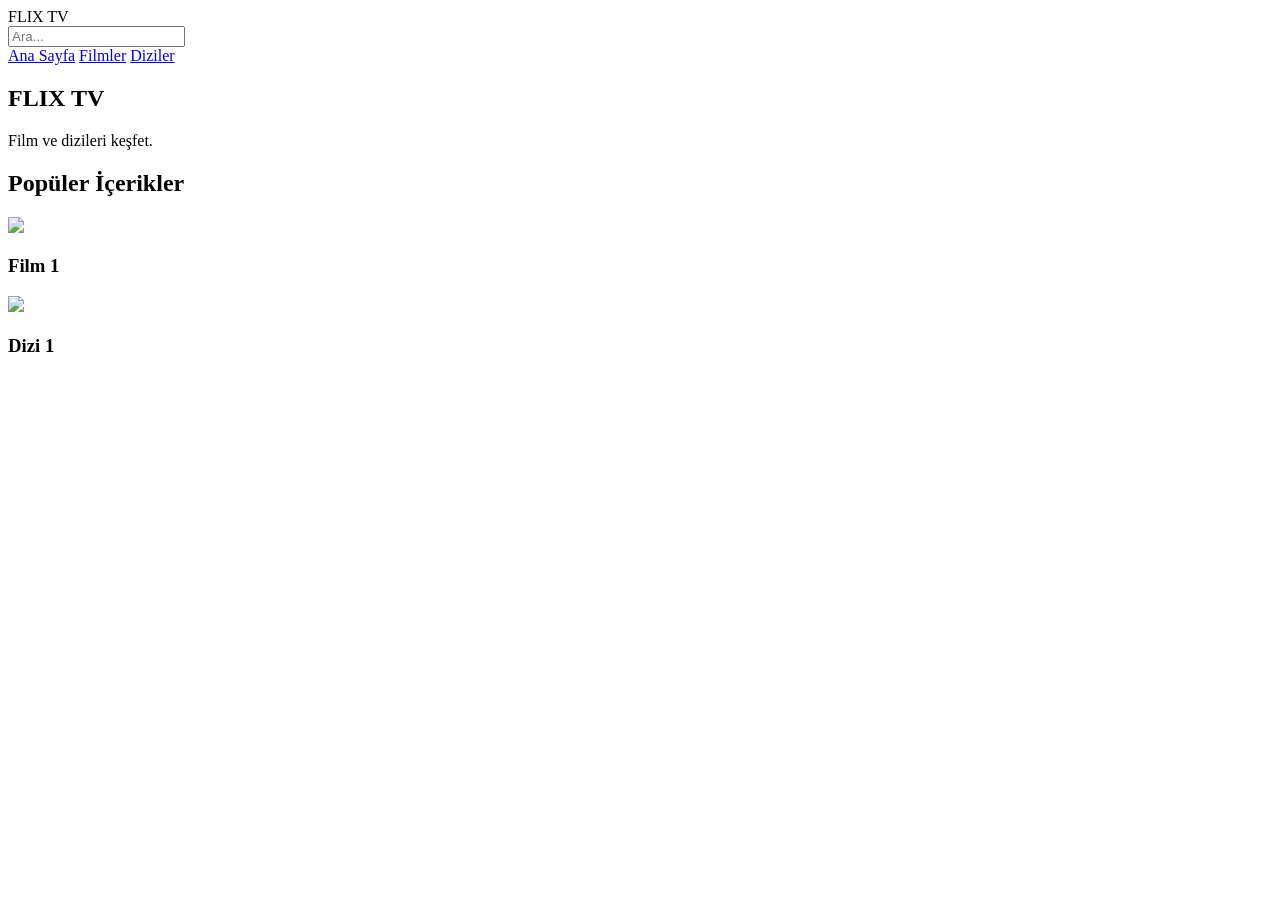
==== index.html @ db8cfdf8 "Rename index to index.html" ====
<!DOCTYPE html>
<html lang="tr">
<head>
<meta charset="UTF-8">
<meta name="viewport" content="width=device-width, initial-scale=1.0">
<title>FLIX TV</title>
<link rel="stylesheet" href="css/style.css">
</head>
<body>

<header>
    <div class="logo">FLIX TV</div>

    <input type="text" id="searchInput" placeholder="Ara...">

    <nav>
        <a href="index.html">Ana Sayfa</a>
        <a href="movies.html">Filmler</a>
        <a href="series.html">Diziler</a>
    </nav>
</header>

<section class="hero">
    <h1>FLIX TV</h1>
    <p>Film ve dizileri keşfet.</p>
</section>

<section class="content">
    <h2>Popüler İçerikler</h2>

    <div class="grid">

        <div class="card">
            <img src="https://via.placeholder.com/300x450">
            <h3>Film 1</h3>
        </div>

        <div class="card">
            <img src="https://via.placeholder.com/300x450">
            <h3>Dizi 1</h3>
        </div>

    </div>
</section>

<script src="js/app.js"></script>
</body>
</html>
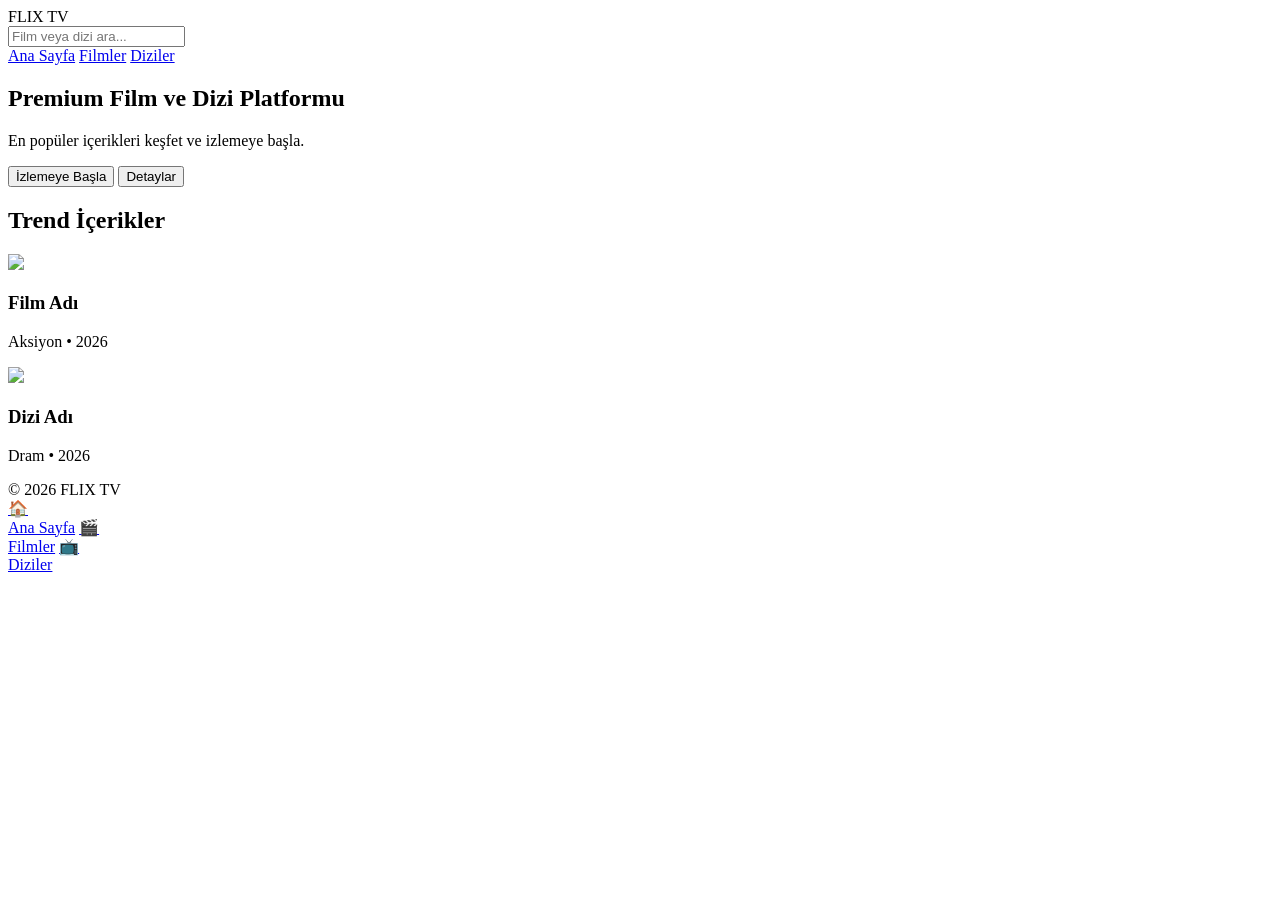
==== commit 272f8478: "Update index.html" ====
--- a/index.html
+++ b/index.html
@@ -11,7 +11,7 @@
 <header>
     <div class="logo">FLIX TV</div>
 
-    <input type="text" id="searchInput" placeholder="Ara...">
+    <input type="text" id="searchInput" placeholder="Film veya dizi ara...">
 
     <nav>
         <a href="index.html">Ana Sayfa</a>
@@ -21,27 +21,50 @@
 </header>
 
 <section class="hero">
-    <h1>FLIX TV</h1>
-    <p>Film ve dizileri keşfet.</p>
+    <h1>Premium Film ve Dizi Platformu</h1>
+    <p>En popüler içerikleri keşfet ve izlemeye başla.</p>
+
+    <div class="hero-buttons">
+        <button class="btn btn-primary">İzlemeye Başla</button>
+        <button class="btn btn-secondary">Detaylar</button>
+    </div>
 </section>
 
 <section class="content">
-    <h2>Popüler İçerikler</h2>
+
+    <h2 class="section-title">Trend İçerikler</h2>
 
     <div class="grid">
 
         <div class="card">
             <img src="https://via.placeholder.com/300x450">
-            <h3>Film 1</h3>
+            <div class="card-content">
+                <h3>Film Adı</h3>
+                <p>Aksiyon • 2026</p>
+            </div>
         </div>
 
         <div class="card">
             <img src="https://via.placeholder.com/300x450">
-            <h3>Dizi 1</h3>
+            <div class="card-content">
+                <h3>Dizi Adı</h3>
+                <p>Dram • 2026</p>
+            </div>
         </div>
 
     </div>
+
 </section>
+
+<footer>
+© 2026 FLIX TV
+</footer>
+
+<div class="bottom-nav">
+    <a class="active" href="index.html">🏠<br>Ana Sayfa</a>
+    <a href="movies.html">🎬<br>Filmler</a>
+    <a href="series.html">📺<br>Diziler</a>
+</div>
 
 <script src="js/app.js"></script>
 </body>
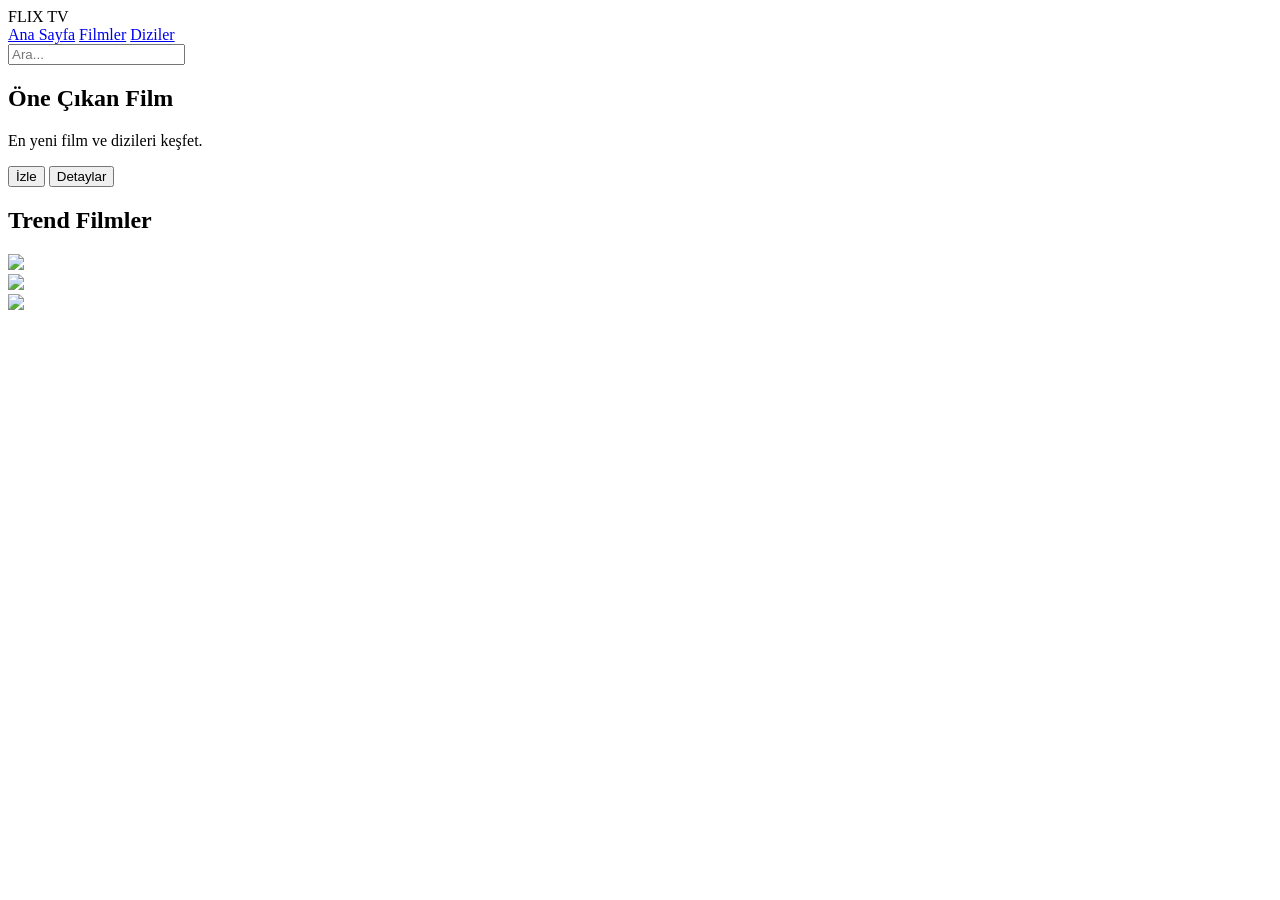
==== commit 30889866: "Update index.html" ====
--- a/index.html
+++ b/index.html
@@ -4,68 +4,59 @@
 <meta charset="UTF-8">
 <meta name="viewport" content="width=device-width, initial-scale=1.0">
 <title>FLIX TV</title>
+
 <link rel="stylesheet" href="css/style.css">
+<link rel="stylesheet" href="css/home.css">
 </head>
 <body>
 
-<header>
+<header class="header">
     <div class="logo">FLIX TV</div>
 
-    <input type="text" id="searchInput" placeholder="Film veya dizi ara...">
-
-    <nav>
+    <nav class="nav">
         <a href="index.html">Ana Sayfa</a>
         <a href="movies.html">Filmler</a>
         <a href="series.html">Diziler</a>
     </nav>
+
+    <div class="actions">
+        <input type="text" placeholder="Ara...">
+    </div>
 </header>
 
 <section class="hero">
-    <h1>Premium Film ve Dizi Platformu</h1>
-    <p>En popüler içerikleri keşfet ve izlemeye başla.</p>
+    <div class="overlay"></div>
 
-    <div class="hero-buttons">
-        <button class="btn btn-primary">İzlemeye Başla</button>
-        <button class="btn btn-secondary">Detaylar</button>
+    <div class="hero-content">
+        <h1>Öne Çıkan Film</h1>
+        <p>En yeni film ve dizileri keşfet.</p>
+
+        <button>İzle</button>
+        <button>Detaylar</button>
     </div>
 </section>
 
-<section class="content">
+<section class="section">
+    <h2>Trend Filmler</h2>
 
-    <h2 class="section-title">Trend İçerikler</h2>
+    <div class="movie-row">
 
-    <div class="grid">
-
-        <div class="card">
+        <div class="movie-card">
             <img src="https://via.placeholder.com/300x450">
-            <div class="card-content">
-                <h3>Film Adı</h3>
-                <p>Aksiyon • 2026</p>
-            </div>
         </div>
 
-        <div class="card">
+        <div class="movie-card">
             <img src="https://via.placeholder.com/300x450">
-            <div class="card-content">
-                <h3>Dizi Adı</h3>
-                <p>Dram • 2026</p>
-            </div>
+        </div>
+
+        <div class="movie-card">
+            <img src="https://via.placeholder.com/300x450">
         </div>
 
     </div>
-
 </section>
 
-<footer>
-© 2026 FLIX TV
-</footer>
+<script src="js/app.js"></script>
 
-<div class="bottom-nav">
-    <a class="active" href="index.html">🏠<br>Ana Sayfa</a>
-    <a href="movies.html">🎬<br>Filmler</a>
-    <a href="series.html">📺<br>Diziler</a>
-</div>
-
-<script src="js/app.js"></script>
 </body>
 </html>
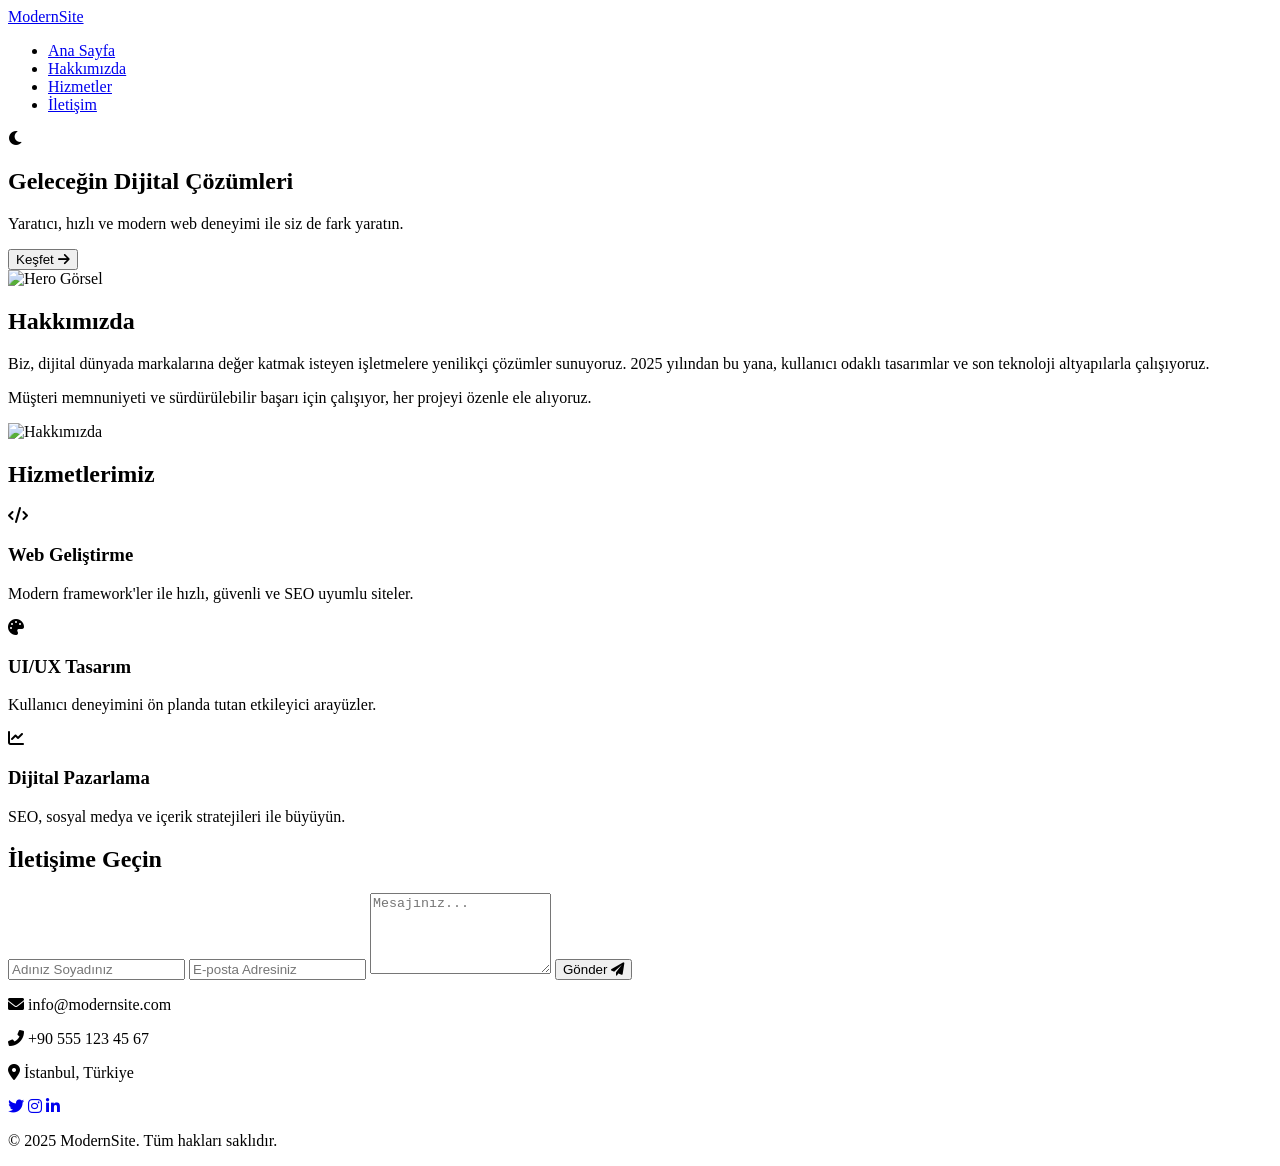
==== commit 211c8e38: "Update index.html" ====
--- a/index.html
+++ b/index.html
@@ -1,62 +1,123 @@
 <!DOCTYPE html>
 <html lang="tr">
 <head>
-<meta charset="UTF-8">
-<meta name="viewport" content="width=device-width, initial-scale=1.0">
-<title>FLIX TV</title>
-
-<link rel="stylesheet" href="css/style.css">
-<link rel="stylesheet" href="css/home.css">
+    <meta charset="UTF-8">
+    <meta name="viewport" content="width=device-width, initial-scale=1.0, viewport-fit=cover">
+    <title>Modern Web Sitem | Hoş Geldiniz</title>
+    <!-- CSS ve JS dosyalarını bağlıyoruz -->
+    <link rel="stylesheet" href="style.css">
+    <!-- Font Awesome (ikonlar için) -->
+    <link rel="stylesheet" href="https://cdnjs.cloudflare.com/ajax/libs/font-awesome/6.0.0-beta3/css/all.min.css">
 </head>
 <body>
 
-<header class="header">
-    <div class="logo">FLIX TV</div>
-
-    <nav class="nav">
-        <a href="index.html">Ana Sayfa</a>
-        <a href="movies.html">Filmler</a>
-        <a href="series.html">Diziler</a>
+    <!-- NAVIGASYON BAR -->
+    <nav class="navbar">
+        <div class="nav-container">
+            <div class="logo">
+                <a href="#">ModernSite</a>
+            </div>
+            <ul class="nav-menu">
+                <li><a href="#hero">Ana Sayfa</a></li>
+                <li><a href="#about">Hakkımızda</a></li>
+                <li><a href="#services">Hizmetler</a></li>
+                <li><a href="#contact">İletişim</a></li>
+            </ul>
+            <div class="theme-toggle">
+                <i class="fas fa-moon"></i>
+            </div>
+            <div class="hamburger">
+                <span class="bar"></span>
+                <span class="bar"></span>
+                <span class="bar"></span>
+            </div>
+        </div>
     </nav>
 
-    <div class="actions">
-        <input type="text" placeholder="Ara...">
-    </div>
-</header>
+    <!-- KAHRAHMAN BÖLÜMÜ (HERO) -->
+    <section id="hero" class="hero">
+        <div class="hero-content">
+            <h1>Geleceğin Dijital Çözümleri</h1>
+            <p>Yaratıcı, hızlı ve modern web deneyimi ile siz de fark yaratın.</p>
+            <button id="ctaButton" class="btn-primary">Keşfet <i class="fas fa-arrow-right"></i></button>
+        </div>
+        <div class="hero-image">
+            <img src="https://picsum.photos/id/0/500/400" alt="Hero Görsel">
+        </div>
+    </section>
 
-<section class="hero">
-    <div class="overlay"></div>
+    <!-- HAKKIMIZDA -->
+    <section id="about" class="about">
+        <div class="container">
+            <h2>Hakkımızda</h2>
+            <div class="about-grid">
+                <div class="about-text">
+                    <p>Biz, dijital dünyada markalarına değer katmak isteyen işletmelere yenilikçi çözümler sunuyoruz. 2025 yılından bu yana, kullanıcı odaklı tasarımlar ve son teknoloji altyapılarla çalışıyoruz.</p>
+                    <p>Müşteri memnuniyeti ve sürdürülebilir başarı için çalışıyor, her projeyi özenle ele alıyoruz.</p>
+                </div>
+                <div class="about-image">
+                    <img src="https://picsum.photos/id/20/400/300" alt="Hakkımızda">
+                </div>
+            </div>
+        </div>
+    </section>
 
-    <div class="hero-content">
-        <h1>Öne Çıkan Film</h1>
-        <p>En yeni film ve dizileri keşfet.</p>
+    <!-- HİZMETLER -->
+    <section id="services" class="services">
+        <div class="container">
+            <h2>Hizmetlerimiz</h2>
+            <div class="services-grid">
+                <div class="service-card">
+                    <i class="fas fa-code"></i>
+                    <h3>Web Geliştirme</h3>
+                    <p>Modern framework'ler ile hızlı, güvenli ve SEO uyumlu siteler.</p>
+                </div>
+                <div class="service-card">
+                    <i class="fas fa-palette"></i>
+                    <h3>UI/UX Tasarım</h3>
+                    <p>Kullanıcı deneyimini ön planda tutan etkileyici arayüzler.</p>
+                </div>
+                <div class="service-card">
+                    <i class="fas fa-chart-line"></i>
+                    <h3>Dijital Pazarlama</h3>
+                    <p>SEO, sosyal medya ve içerik stratejileri ile büyüyün.</p>
+                </div>
+            </div>
+        </div>
+    </section>
 
-        <button>İzle</button>
-        <button>Detaylar</button>
-    </div>
-</section>
+    <!-- İLETİŞİM & FORM -->
+    <section id="contact" class="contact">
+        <div class="container">
+            <h2>İletişime Geçin</h2>
+            <div class="contact-wrapper">
+                <form id="contactForm" class="contact-form">
+                    <input type="text" id="name" placeholder="Adınız Soyadınız" required>
+                    <input type="email" id="email" placeholder="E-posta Adresiniz" required>
+                    <textarea id="message" rows="5" placeholder="Mesajınız..." required></textarea>
+                    <button type="submit" class="btn-primary">Gönder <i class="fas fa-paper-plane"></i></button>
+                    <p id="formFeedback" class="form-feedback"></p>
+                </form>
+                <div class="contact-info">
+                    <p><i class="fas fa-envelope"></i> info@modernsite.com</p>
+                    <p><i class="fas fa-phone-alt"></i> +90 555 123 45 67</p>
+                    <p><i class="fas fa-map-marker-alt"></i> İstanbul, Türkiye</p>
+                    <div class="social-icons">
+                        <a href="#"><i class="fab fa-twitter"></i></a>
+                        <a href="#"><i class="fab fa-instagram"></i></a>
+                        <a href="#"><i class="fab fa-linkedin-in"></i></a>
+                    </div>
+                </div>
+            </div>
+        </div>
+    </section>
 
-<section class="section">
-    <h2>Trend Filmler</h2>
+    <!-- FOOTER -->
+    <footer class="footer">
+        <p>&copy; 2025 ModernSite. Tüm hakları saklıdır.</p>
+    </footer>
 
-    <div class="movie-row">
-
-        <div class="movie-card">
-            <img src="https://via.placeholder.com/300x450">
-        </div>
-
-        <div class="movie-card">
-            <img src="https://via.placeholder.com/300x450">
-        </div>
-
-        <div class="movie-card">
-            <img src="https://via.placeholder.com/300x450">
-        </div>
-
-    </div>
-</section>
-
-<script src="js/app.js"></script>
-
+    <!-- JS Dosyamız -->
+    <script src="script.js"></script>
 </body>
 </html>
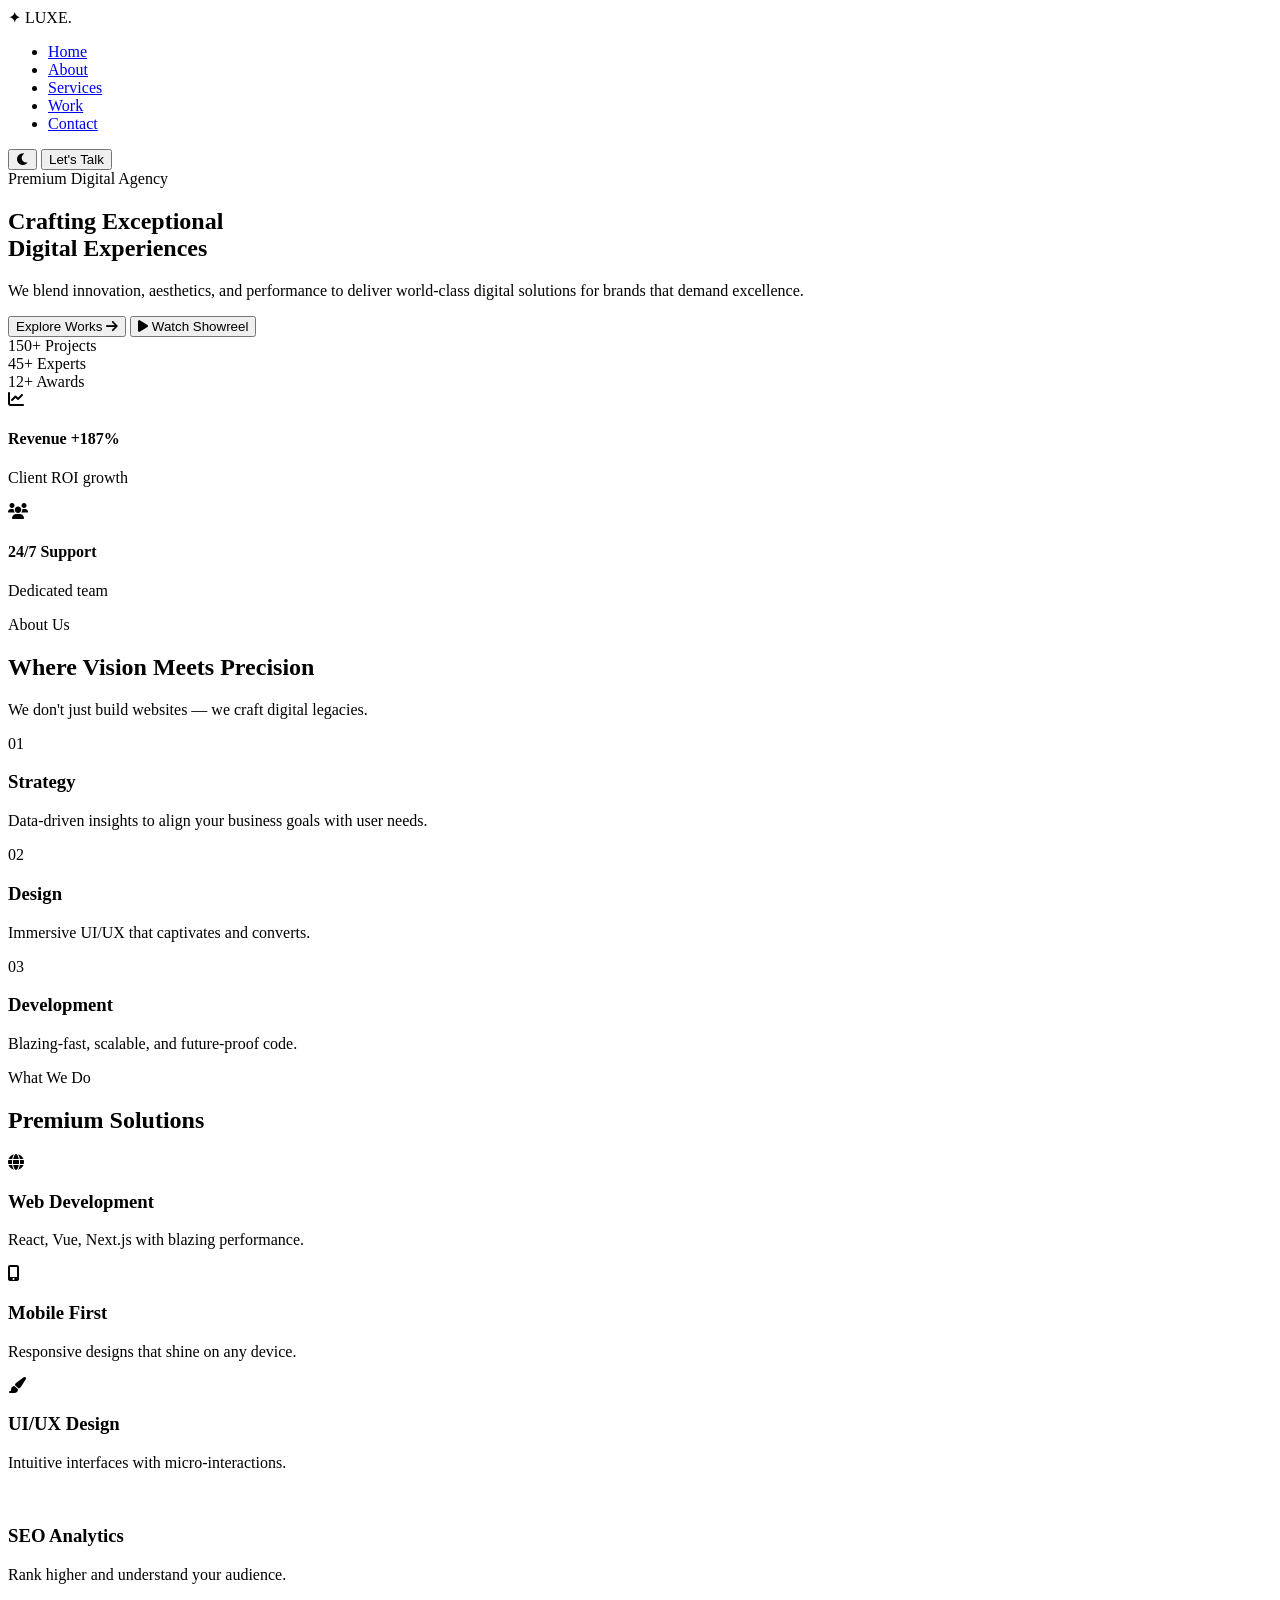
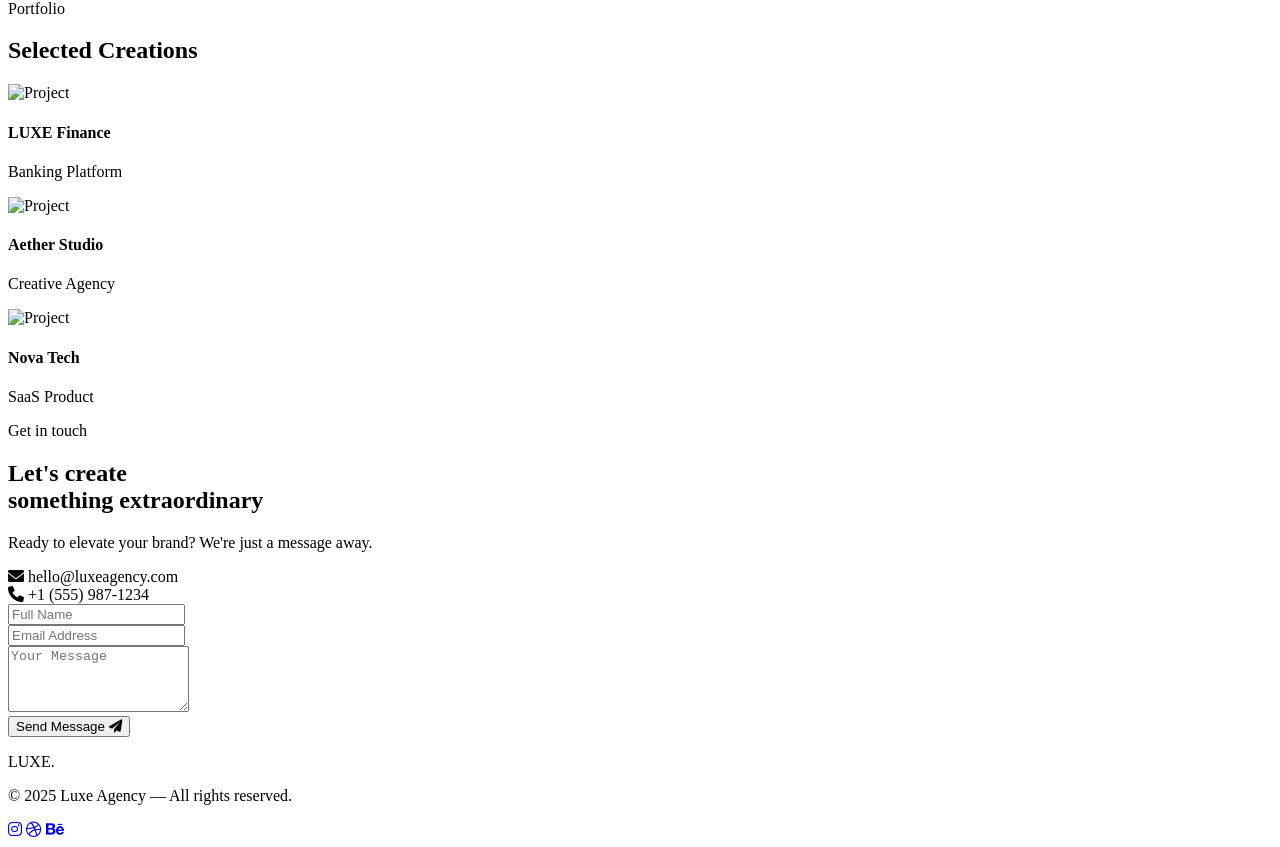
==== commit bbd43d63: "Update index.html" ====
--- a/index.html
+++ b/index.html
@@ -2,122 +2,222 @@
 <html lang="tr">
 <head>
     <meta charset="UTF-8">
-    <meta name="viewport" content="width=device-width, initial-scale=1.0, viewport-fit=cover">
-    <title>Modern Web Sitem | Hoş Geldiniz</title>
-    <!-- CSS ve JS dosyalarını bağlıyoruz -->
+    <meta name="viewport" content="width=device-width, initial-scale=1.0">
+    <title>LUXE | Premium Dijital Deneyim</title>
     <link rel="stylesheet" href="style.css">
-    <!-- Font Awesome (ikonlar için) -->
+    <link href="https://fonts.googleapis.com/css2?family=Inter:opsz,wght@14..32,300;14..32,400;14..32,500;14..32,600;14..32,700&display=swap" rel="stylesheet">
     <link rel="stylesheet" href="https://cdnjs.cloudflare.com/ajax/libs/font-awesome/6.0.0-beta3/css/all.min.css">
 </head>
 <body>
 
-    <!-- NAVIGASYON BAR -->
+    <!-- Premium Navbar -->
     <nav class="navbar">
         <div class="nav-container">
             <div class="logo">
-                <a href="#">ModernSite</a>
+                <span class="logo-icon">✦</span> LUXE<span class="logo-dot">.</span>
             </div>
             <ul class="nav-menu">
-                <li><a href="#hero">Ana Sayfa</a></li>
-                <li><a href="#about">Hakkımızda</a></li>
-                <li><a href="#services">Hizmetler</a></li>
-                <li><a href="#contact">İletişim</a></li>
+                <li><a href="#home" class="nav-link active">Home</a></li>
+                <li><a href="#about" class="nav-link">About</a></li>
+                <li><a href="#services" class="nav-link">Services</a></li>
+                <li><a href="#work" class="nav-link">Work</a></li>
+                <li><a href="#contact" class="nav-link">Contact</a></li>
             </ul>
-            <div class="theme-toggle">
-                <i class="fas fa-moon"></i>
-            </div>
-            <div class="hamburger">
-                <span class="bar"></span>
-                <span class="bar"></span>
-                <span class="bar"></span>
+            <div class="nav-actions">
+                <button class="theme-toggle premium-toggle">
+                    <i class="fas fa-moon"></i>
+                </button>
+                <button class="btn-outline-premium">Let's Talk</button>
+                <div class="hamburger">
+                    <span></span><span></span><span></span>
+                </div>
             </div>
         </div>
     </nav>
 
-    <!-- KAHRAHMAN BÖLÜMÜ (HERO) -->
-    <section id="hero" class="hero">
-        <div class="hero-content">
-            <h1>Geleceğin Dijital Çözümleri</h1>
-            <p>Yaratıcı, hızlı ve modern web deneyimi ile siz de fark yaratın.</p>
-            <button id="ctaButton" class="btn-primary">Keşfet <i class="fas fa-arrow-right"></i></button>
-        </div>
-        <div class="hero-image">
-            <img src="https://picsum.photos/id/0/500/400" alt="Hero Görsel">
-        </div>
-    </section>
-
-    <!-- HAKKIMIZDA -->
+    <!-- Hero Section - Premium -->
+    <section id="home" class="hero">
+        <div class="hero-bg-gradient"></div>
+        <div class="hero-container">
+            <div class="hero-content">
+                <div class="hero-badge">
+                    <span class="badge-pulse"></span> Premium Digital Agency
+                </div>
+                <h1 class="hero-title">
+                    Crafting <span class="gradient-text">Exceptional</span><br>
+                    Digital Experiences
+                </h1>
+                <p class="hero-desc">
+                    We blend innovation, aesthetics, and performance to deliver world-class 
+                    digital solutions for brands that demand excellence.
+                </p>
+                <div class="hero-buttons">
+                    <button class="btn-primary-premium">Explore Works <i class="fas fa-arrow-right"></i></button>
+                    <button class="btn-play"><i class="fas fa-play"></i> Watch Showreel</button>
+                </div>
+                <div class="hero-stats">
+                    <div><span>150+</span> Projects</div>
+                    <div><span>45+</span> Experts</div>
+                    <div><span>12+</span> Awards</div>
+                </div>
+            </div>
+            <div class="hero-visual">
+                <div class="glass-card floating">
+                    <div class="glass-icon"><i class="fas fa-chart-line"></i></div>
+                    <h4>Revenue +187%</h4>
+                    <p>Client ROI growth</p>
+                </div>
+                <div class="glass-card floating-delayed">
+                    <div class="glass-icon"><i class="fas fa-users"></i></div>
+                    <h4>24/7 Support</h4>
+                    <p>Dedicated team</p>
+                </div>
+                <div class="hero-abstract-shape"></div>
+            </div>
+        </div>
+    </section>
+
+    <!-- About Section -->
     <section id="about" class="about">
         <div class="container">
-            <h2>Hakkımızda</h2>
-            <div class="about-grid">
-                <div class="about-text">
-                    <p>Biz, dijital dünyada markalarına değer katmak isteyen işletmelere yenilikçi çözümler sunuyoruz. 2025 yılından bu yana, kullanıcı odaklı tasarımlar ve son teknoloji altyapılarla çalışıyoruz.</p>
-                    <p>Müşteri memnuniyeti ve sürdürülebilir başarı için çalışıyor, her projeyi özenle ele alıyoruz.</p>
-                </div>
-                <div class="about-image">
-                    <img src="https://picsum.photos/id/20/400/300" alt="Hakkımızda">
-                </div>
-            </div>
-        </div>
-    </section>
-
-    <!-- HİZMETLER -->
-    <section id="services" class="services">
-        <div class="container">
-            <h2>Hizmetlerimiz</h2>
-            <div class="services-grid">
-                <div class="service-card">
-                    <i class="fas fa-code"></i>
-                    <h3>Web Geliştirme</h3>
-                    <p>Modern framework'ler ile hızlı, güvenli ve SEO uyumlu siteler.</p>
-                </div>
-                <div class="service-card">
-                    <i class="fas fa-palette"></i>
-                    <h3>UI/UX Tasarım</h3>
-                    <p>Kullanıcı deneyimini ön planda tutan etkileyici arayüzler.</p>
-                </div>
-                <div class="service-card">
-                    <i class="fas fa-chart-line"></i>
-                    <h3>Dijital Pazarlama</h3>
-                    <p>SEO, sosyal medya ve içerik stratejileri ile büyüyün.</p>
-                </div>
-            </div>
-        </div>
-    </section>
-
-    <!-- İLETİŞİM & FORM -->
-    <section id="contact" class="contact">
-        <div class="container">
-            <h2>İletişime Geçin</h2>
-            <div class="contact-wrapper">
-                <form id="contactForm" class="contact-form">
-                    <input type="text" id="name" placeholder="Adınız Soyadınız" required>
-                    <input type="email" id="email" placeholder="E-posta Adresiniz" required>
-                    <textarea id="message" rows="5" placeholder="Mesajınız..." required></textarea>
-                    <button type="submit" class="btn-primary">Gönder <i class="fas fa-paper-plane"></i></button>
-                    <p id="formFeedback" class="form-feedback"></p>
+            <div class="section-header">
+                <span class="section-tag">About Us</span>
+                <h2>Where Vision Meets <span class="gradient-text">Precision</span></h2>
+                <p>We don't just build websites — we craft digital legacies.</p>
+            </div>
+            <div class="about-grid-premium">
+                <div class="about-card-premium">
+                    <div class="card-number">01</div>
+                    <h3>Strategy</h3>
+                    <p>Data-driven insights to align your business goals with user needs.</p>
+                </div>
+                <div class="about-card-premium">
+                    <div class="card-number">02</div>
+                    <h3>Design</h3>
+                    <p>Immersive UI/UX that captivates and converts.</p>
+                </div>
+                <div class="about-card-premium">
+                    <div class="card-number">03</div>
+                    <h3>Development</h3>
+                    <p>Blazing-fast, scalable, and future-proof code.</p>
+                </div>
+            </div>
+        </div>
+    </section>
+
+    <!-- Services Premium -->
+    <section id="services" class="services-premium">
+        <div class="container">
+            <div class="section-header">
+                <span class="section-tag">What We Do</span>
+                <h2>Premium <span class="gradient-text">Solutions</span></h2>
+            </div>
+            <div class="services-grid-premium">
+                <div class="service-premium-card">
+                    <div class="service-icon"><i class="fas fa-globe"></i></div>
+                    <h3>Web Development</h3>
+                    <p>React, Vue, Next.js with blazing performance.</p>
+                    <div class="service-hover-line"></div>
+                </div>
+                <div class="service-premium-card">
+                    <div class="service-icon"><i class="fas fa-mobile-alt"></i></div>
+                    <h3>Mobile First</h3>
+                    <p>Responsive designs that shine on any device.</p>
+                    <div class="service-hover-line"></div>
+                </div>
+                <div class="service-premium-card">
+                    <div class="service-icon"><i class="fas fa-paint-brush"></i></div>
+                    <h3>UI/UX Design</h3>
+                    <p>Intuitive interfaces with micro-interactions.</p>
+                    <div class="service-hover-line"></div>
+                </div>
+                <div class="service-premium-card">
+                    <div class="service-icon"><i class="fas fa-chart-simple"></i></div>
+                    <h3>SEO Analytics</h3>
+                    <p>Rank higher and understand your audience.</p>
+                    <div class="service-hover-line"></div>
+                </div>
+            </div>
+        </div>
+    </section>
+
+    <!-- Work / Portfolio -->
+    <section id="work" class="work-premium">
+        <div class="container">
+            <div class="section-header">
+                <span class="section-tag">Portfolio</span>
+                <h2>Selected <span class="gradient-text">Creations</span></h2>
+            </div>
+            <div class="work-grid">
+                <div class="work-item">
+                    <img src="https://picsum.photos/id/26/600/500" alt="Project">
+                    <div class="work-overlay">
+                        <h4>LUXE Finance</h4>
+                        <p>Banking Platform</p>
+                    </div>
+                </div>
+                <div class="work-item">
+                    <img src="https://picsum.photos/id/106/600/500" alt="Project">
+                    <div class="work-overlay">
+                        <h4>Aether Studio</h4>
+                        <p>Creative Agency</p>
+                    </div>
+                </div>
+                <div class="work-item">
+                    <img src="https://picsum.photos/id/20/600/500" alt="Project">
+                    <div class="work-overlay">
+                        <h4>Nova Tech</h4>
+                        <p>SaaS Product</p>
+                    </div>
+                </div>
+            </div>
+        </div>
+    </section>
+
+    <!-- Contact Premium -->
+    <section id="contact" class="contact-premium">
+        <div class="container">
+            <div class="contact-wrapper-premium">
+                <div class="contact-left">
+                    <span class="section-tag">Get in touch</span>
+                    <h2>Let's create <br>something <span class="gradient-text">extraordinary</span></h2>
+                    <p>Ready to elevate your brand? We're just a message away.</p>
+                    <div class="contact-info-premium">
+                        <div><i class="fas fa-envelope"></i> hello@luxeagency.com</div>
+                        <div><i class="fas fa-phone"></i> +1 (555) 987-1234</div>
+                    </div>
+                </div>
+                <form id="premiumContactForm" class="contact-form-premium">
+                    <div class="input-group">
+                        <input type="text" id="premiumName" placeholder="Full Name" required>
+                    </div>
+                    <div class="input-group">
+                        <input type="email" id="premiumEmail" placeholder="Email Address" required>
+                    </div>
+                    <div class="input-group">
+                        <textarea id="premiumMsg" rows="4" placeholder="Your Message" required></textarea>
+                    </div>
+                    <button type="submit" class="btn-primary-premium full-width">Send Message <i class="fas fa-paper-plane"></i></button>
+                    <p id="premiumFormFeedback" class="form-feedback-premium"></p>
                 </form>
-                <div class="contact-info">
-                    <p><i class="fas fa-envelope"></i> info@modernsite.com</p>
-                    <p><i class="fas fa-phone-alt"></i> +90 555 123 45 67</p>
-                    <p><i class="fas fa-map-marker-alt"></i> İstanbul, Türkiye</p>
-                    <div class="social-icons">
-                        <a href="#"><i class="fab fa-twitter"></i></a>
-                        <a href="#"><i class="fab fa-instagram"></i></a>
-                        <a href="#"><i class="fab fa-linkedin-in"></i></a>
-                    </div>
-                </div>
-            </div>
-        </div>
-    </section>
-
-    <!-- FOOTER -->
-    <footer class="footer">
-        <p>&copy; 2025 ModernSite. Tüm hakları saklıdır.</p>
+            </div>
+        </div>
+    </section>
+
+    <footer class="footer-premium">
+        <div class="container">
+            <div class="footer-content">
+                <div class="footer-logo">LUXE<span>.</span></div>
+                <p>© 2025 Luxe Agency — All rights reserved.</p>
+                <div class="footer-social">
+                    <a href="#"><i class="fab fa-instagram"></i></a>
+                    <a href="#"><i class="fab fa-dribbble"></i></a>
+                    <a href="#"><i class="fab fa-behance"></i></a>
+                </div>
+            </div>
+        </div>
     </footer>
 
-    <!-- JS Dosyamız -->
     <script src="script.js"></script>
 </body>
 </html>
